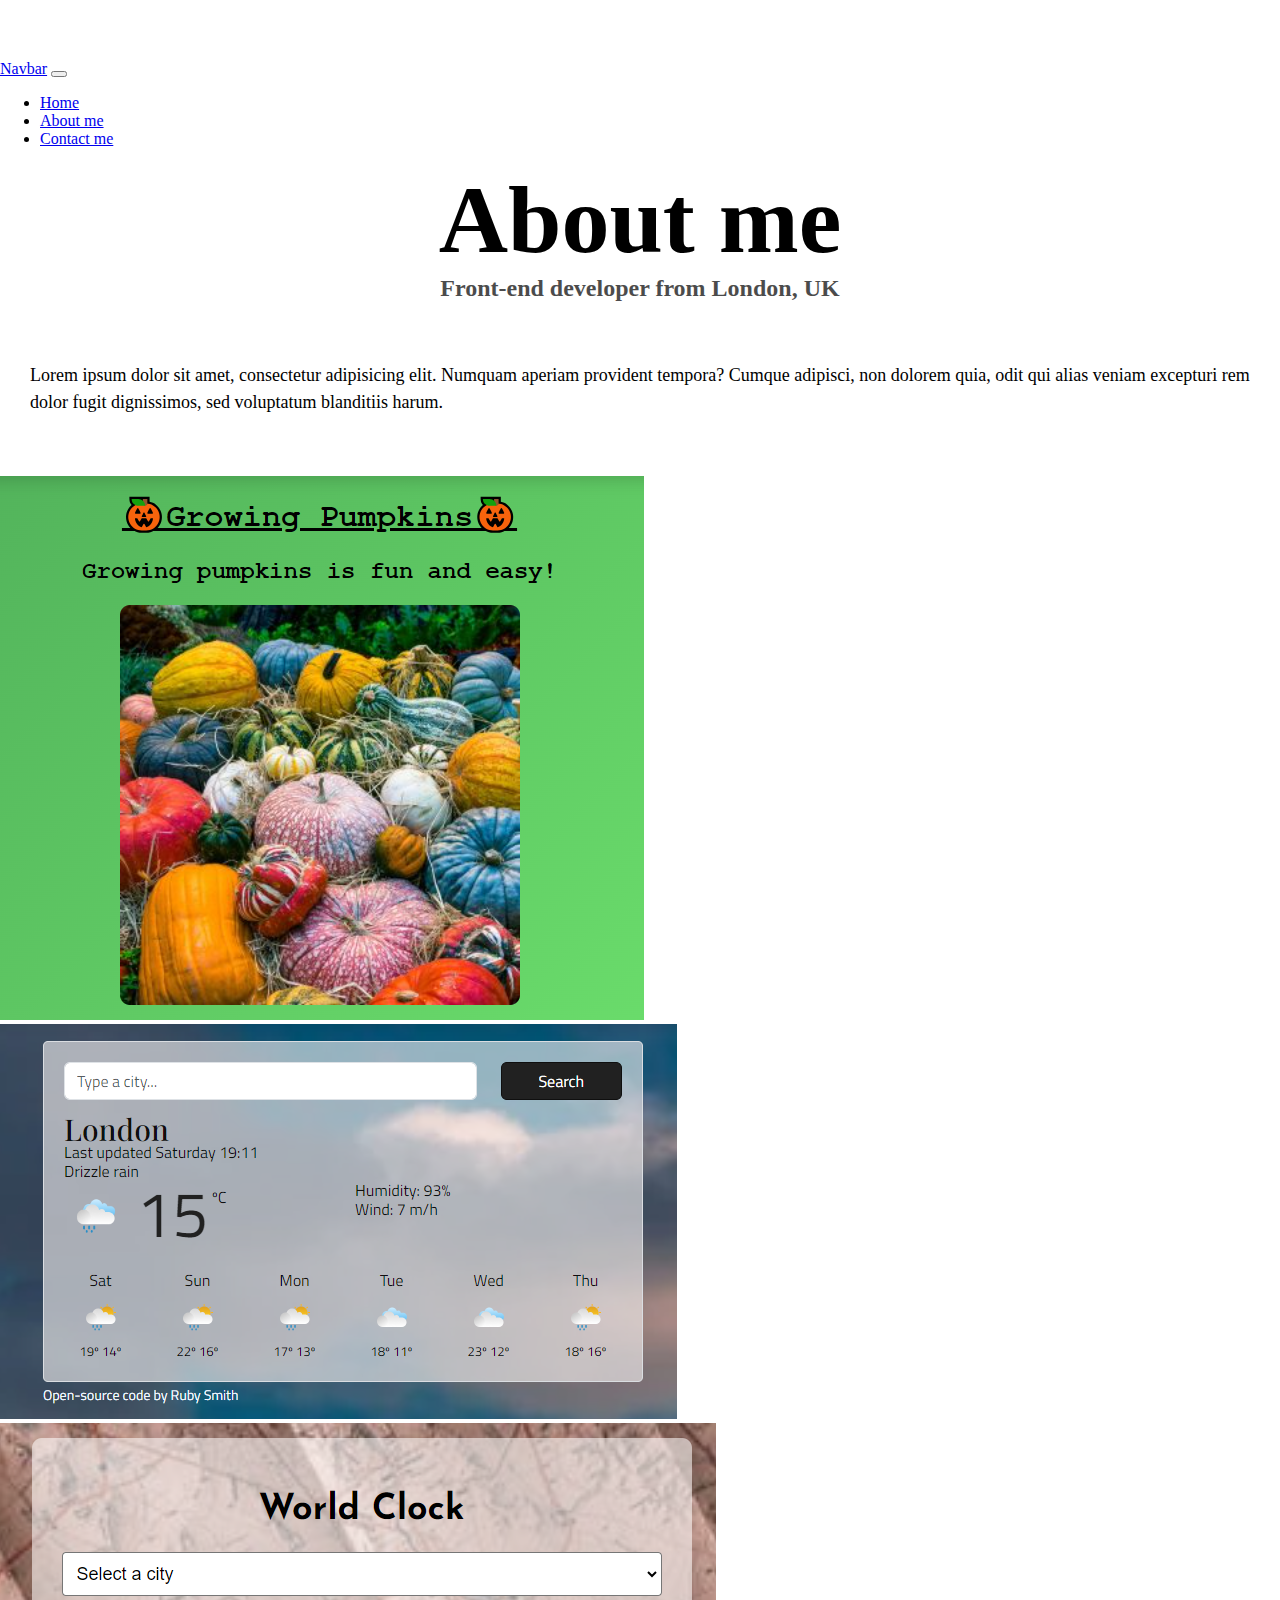
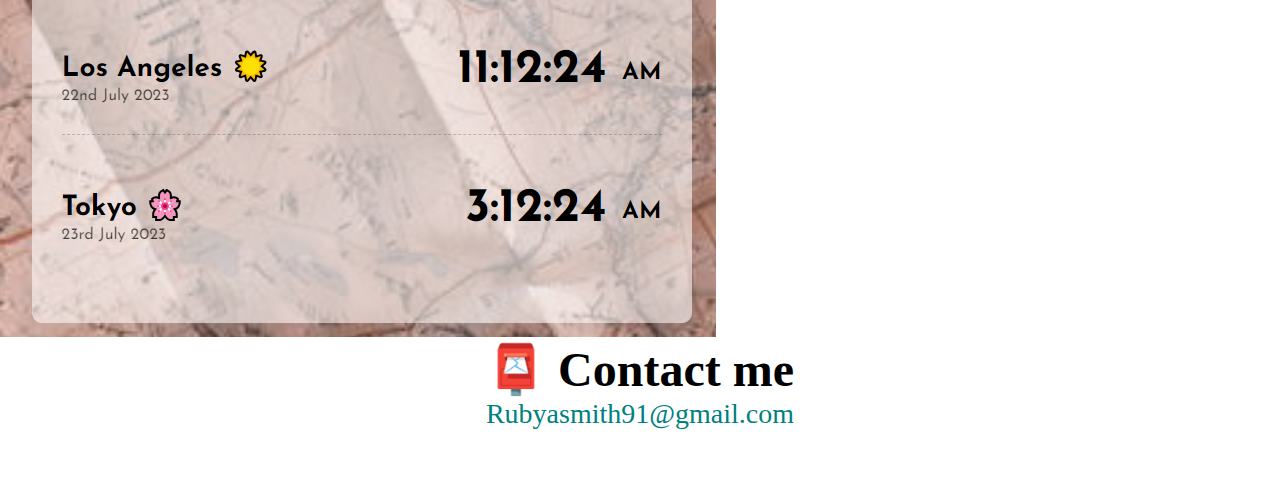
==== about.html @ dc2d2203 "Transferred project from codesandbox" ====
<!DOCTYPE html>
<html lang="en">

<head>
    <meta charset="UTF-8" />
    <meta http-equiv="X-UA-Compatible" content="IE=edge" />
    <meta name="viewport" content="width=device-width, initial-scale=1.0" />
    <link href="https://cdn.jsdelivr.net/npm/bootstrap@5.3.0/dist/css/bootstrap.min.css" rel="stylesheet"
        integrity="sha384-9ndCyUaIbzAi2FUVXJi0CjmCapSmO7SnpJef0486qhLnuZ2cdeRhO02iuK6FUUVM" crossorigin="anonymous" />
    <script src="https://cdn.jsdelivr.net/npm/bootstrap@5.3.0/dist/js/bootstrap.bundle.min.js"
        integrity="sha384-geWF76RCwLtnZ8qwWowPQNguL3RmwHVBC9FhGdlKrxdiJJigb/j/68SIy3Te4Bkz"
        crossorigin="anonymous"></script>
    <link rel="stylesheet" href="style.css" />
    <title>About [Your name]</title>
</head>

<body>
    <nav class="navbar navbar-expand-lg bg-body-tertiary fixed-top">
        <div class="container-fluid">
            <a class="navbar-brand" href="#">Navbar</a>
            <button class="navbar-toggler" type="button" data-bs-toggle="collapse" data-bs-target="#navbarNav"
                aria-controls="navbarNav" aria-expanded="false" aria-label="Toggle navigation">
                <span class="navbar-toggler-icon"></span>
            </button>
            <div class="collapse navbar-collapse" id="navbarNav">
                <ul class="navbar-nav">
                    <li class="nav-item">
                        <a class="nav-link active" aria-current="page" href="..index.html">Home</a>
                    </li>
                    <li class="nav-item">
                        <a class="nav-link" href="about.html">About me</a>
                    </li>
                    <li class="nav-item">
                        <a class="nav-link" href="#contact">Contact me</a>
                    </li>
                </ul>
            </div>
        </div>
    </nav>
    <h1 class="text-center">About me</h1>
    <h3 class="text-center">Front-end developer from London, UK</h3>
    <div class="about-paragraphs text-center">
        <p>
            Lorem ipsum dolor sit amet, consectetur adipisicing elit. Numquam
            aperiam provident tempora? Cumque adipisci, non dolorem quia, odit qui
            alias veniam excepturi rem dolor fugit dignissimos, sed voluptatum
            blanditiis harum.
        </p>
    </div>
    <div class="container">
        <div class="row">
            <div class="col-sm-4">
                <img src="images/pumpkins.png" class="img-fluid p-2 shadow rounded" />
            </div>
            <div class="col-sm-4">
                <img src="images/weatherapp.png" class="img-fluid p-2 shadow rounded" />
            </div>
            <div class="col-sm-4">
                <img src="images/worldclock.png" class="img-fluid p-2 shadow rounded" />
            </div>
        </div>
    </div>
    <div id="contact" class="mt-5">
        <h2 class="text-center">📮 Contact me</h2>
        <a href="mailto:rubyasmith91@gmail.com" class="email-link">
            Rubyasmith91@gmail.com
        </a>
    </div>
</body>

</html>
---- style.css ----
:root {
  --primary-color: #6c63ff;
  --email-color: teal;
  --box-shadow: 0 5px 10px rgba(0, 0, 0, 0.3);
}

body {
  margin: 60px auto;
}

h1,
h2,
h3 {
  text-align: center;
  margin: 0;
}

h1 {
  font-size: 96px;
}

h2 {
  font-size: 48px;
}

h3 {
  font-size: 24px;
  opacity: 0.7;
}

p {
  padding: 20px;
  font-size: 18px;
  line-height: 1.5;
}

.navigation-links {
  display: flex;
  margin-top: 40px;
  justify-content: center;
}

.navigation-links a {
  margin: 20px;
  border-radius: 4px;
  padding: 20px 15px;
  text-decoration: none;
  text-transform: capitalize;
}

.contact-link {
  background: var(--primary-color);
  box-shadow: var(--box-shadow);
  color: white;
}

.about-link {
  color: var(--primary-color);
  border: 1px solid var(--primary-color);
}

.homepage-link {
  color: var(--primary-color);
  text-align: center;
  display: block;
}

.about-paragraphs {
  display: flex;
  margin: 30px 0;
}

.about-paragraphs p {
  margin: 10px;
}

.email-link {
  display: flex;
  justify-content: center;
  color: var(--email-color);
  font-size: 28px;
  text-decoration: none;
}

.email-link:hover {
  text-decoration: underline;
}

.main-link {
  background: var(--primary-color);
  box-shadow: var(--box-shadow);
  color: white;
  margin: 20px;
  border-radius: 4px;
  padding: 20px 15px;
  text-decoration: none;
  text-transform: capitalize;
}
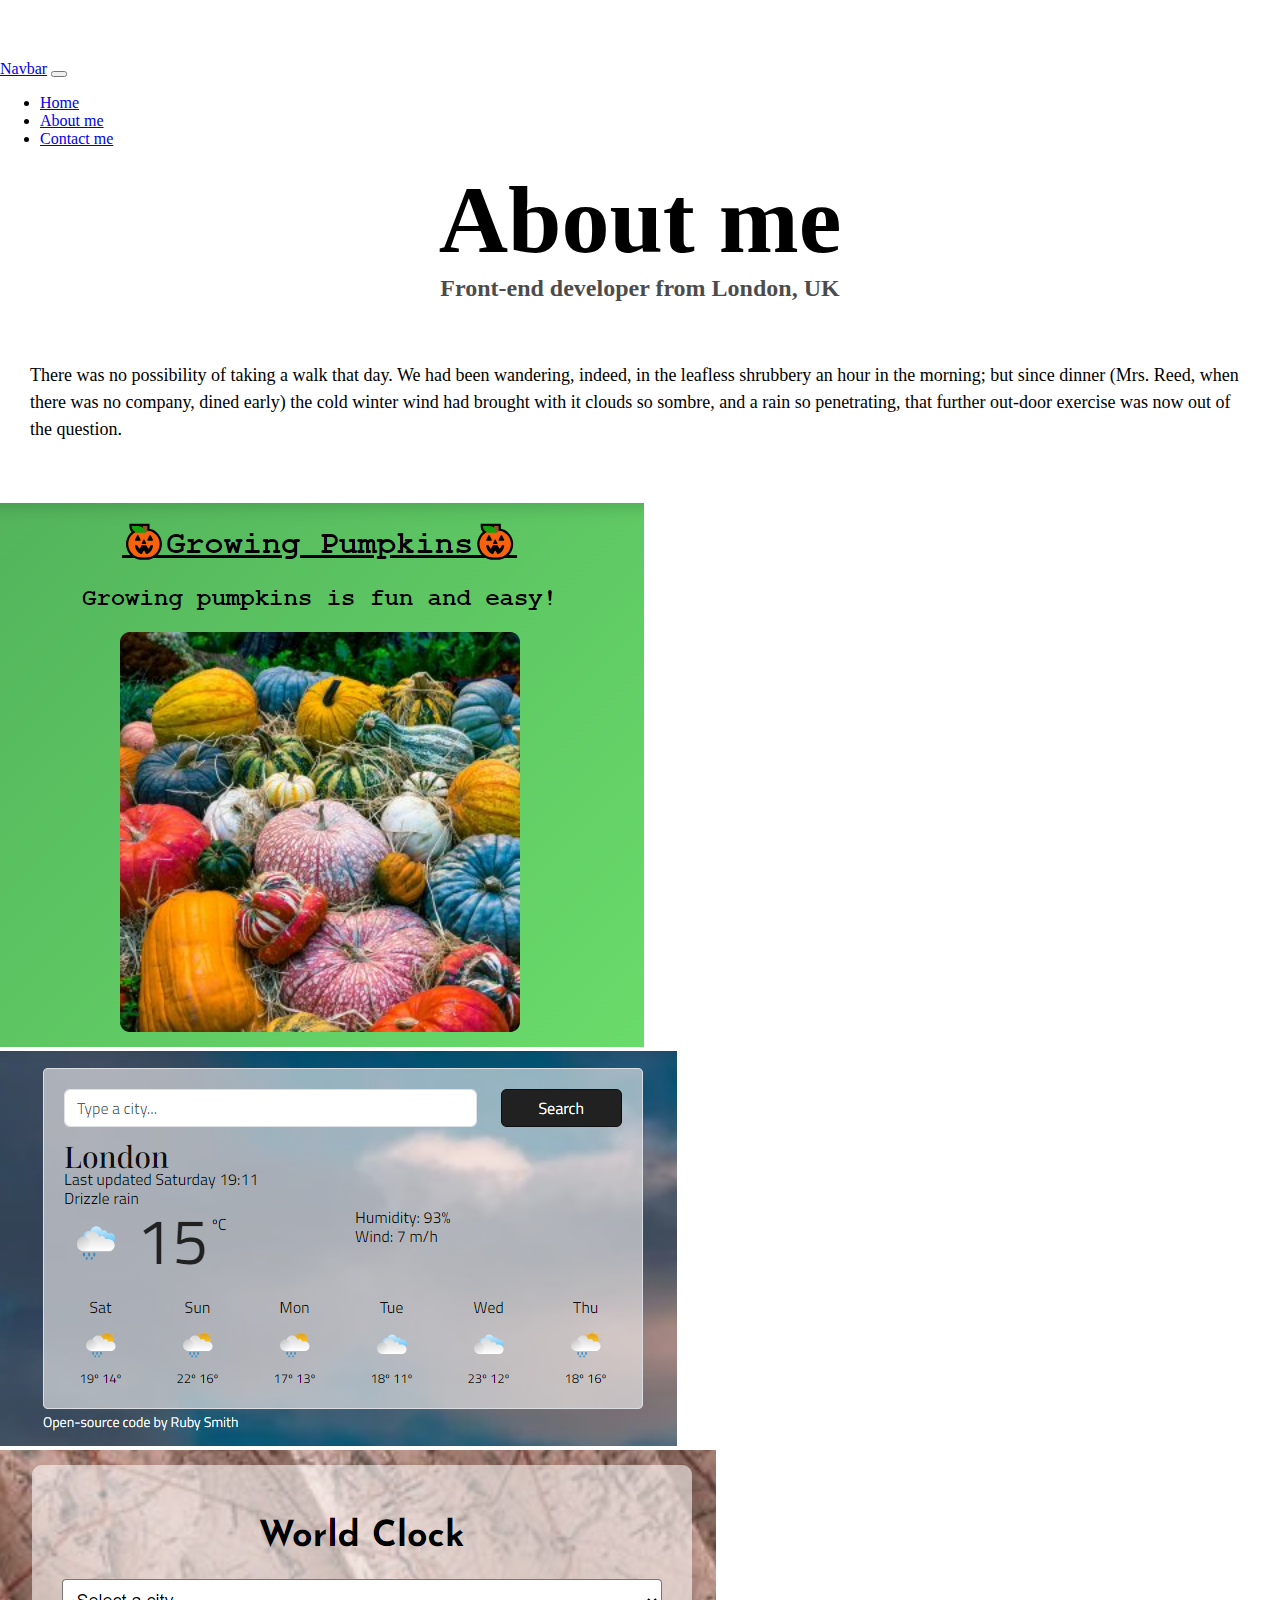
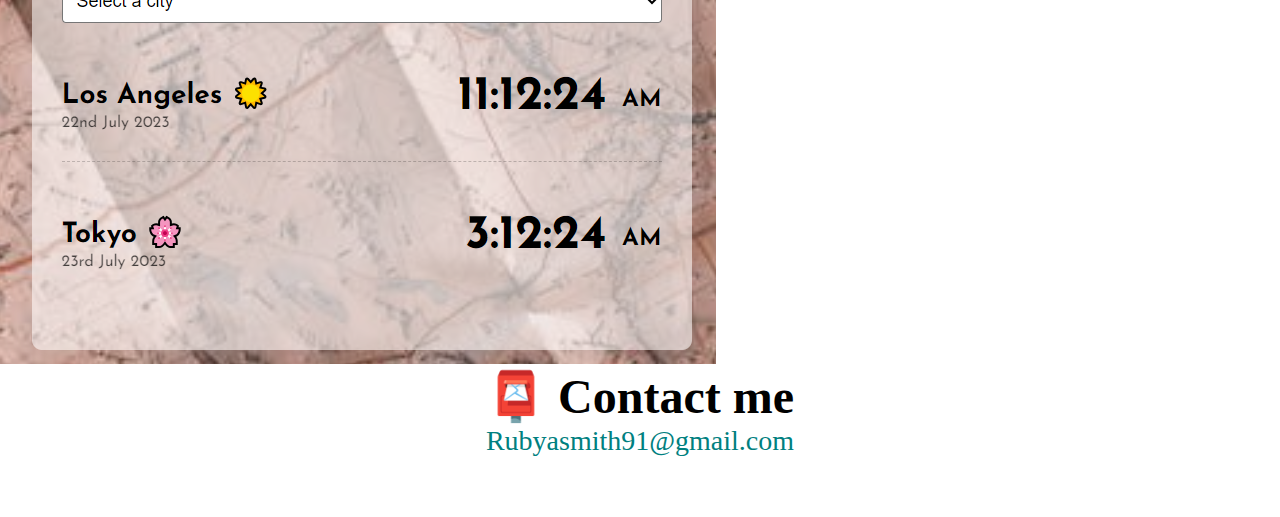
==== commit 3321c1c7: "Changed text" ====
--- a/about.html
+++ b/about.html
@@ -25,10 +25,10 @@
             <div class="collapse navbar-collapse" id="navbarNav">
                 <ul class="navbar-nav">
                     <li class="nav-item">
-                        <a class="nav-link active" aria-current="page" href="..index.html">Home</a>
+                        <a class="nav-link active" aria-current="page" href="/">Home</a>
                     </li>
                     <li class="nav-item">
-                        <a class="nav-link" href="about.html">About me</a>
+                        <a class="nav-link" href="/about.html">About me</a>
                     </li>
                     <li class="nav-item">
                         <a class="nav-link" href="#contact">Contact me</a>
@@ -41,22 +41,23 @@
     <h3 class="text-center">Front-end developer from London, UK</h3>
     <div class="about-paragraphs text-center">
         <p>
-            Lorem ipsum dolor sit amet, consectetur adipisicing elit. Numquam
-            aperiam provident tempora? Cumque adipisci, non dolorem quia, odit qui
-            alias veniam excepturi rem dolor fugit dignissimos, sed voluptatum
-            blanditiis harum.
+            There was no possibility of taking a walk that day. We had been wandering, indeed, in the leafless shrubbery
+            an hour in
+            the morning; but since dinner (Mrs. Reed, when there was no company, dined early) the cold winter wind had
+            brought with
+            it clouds so sombre, and a rain so penetrating, that further out-door exercise was now out of the question.
         </p>
     </div>
     <div class="container">
         <div class="row">
             <div class="col-sm-4">
-                <img src="images/pumpkins.png" class="img-fluid p-2 shadow rounded" />
+                <img src="/images/pumpkins.png" class="img-fluid p-2 shadow rounded" />
             </div>
             <div class="col-sm-4">
-                <img src="images/weatherapp.png" class="img-fluid p-2 shadow rounded" />
+                <img src="/images/weatherapp.png" class="img-fluid p-2 shadow rounded" />
             </div>
             <div class="col-sm-4">
-                <img src="images/worldclock.png" class="img-fluid p-2 shadow rounded" />
+                <img src="/images/worldclock.png" class="img-fluid p-2 shadow rounded" />
             </div>
         </div>
     </div>
